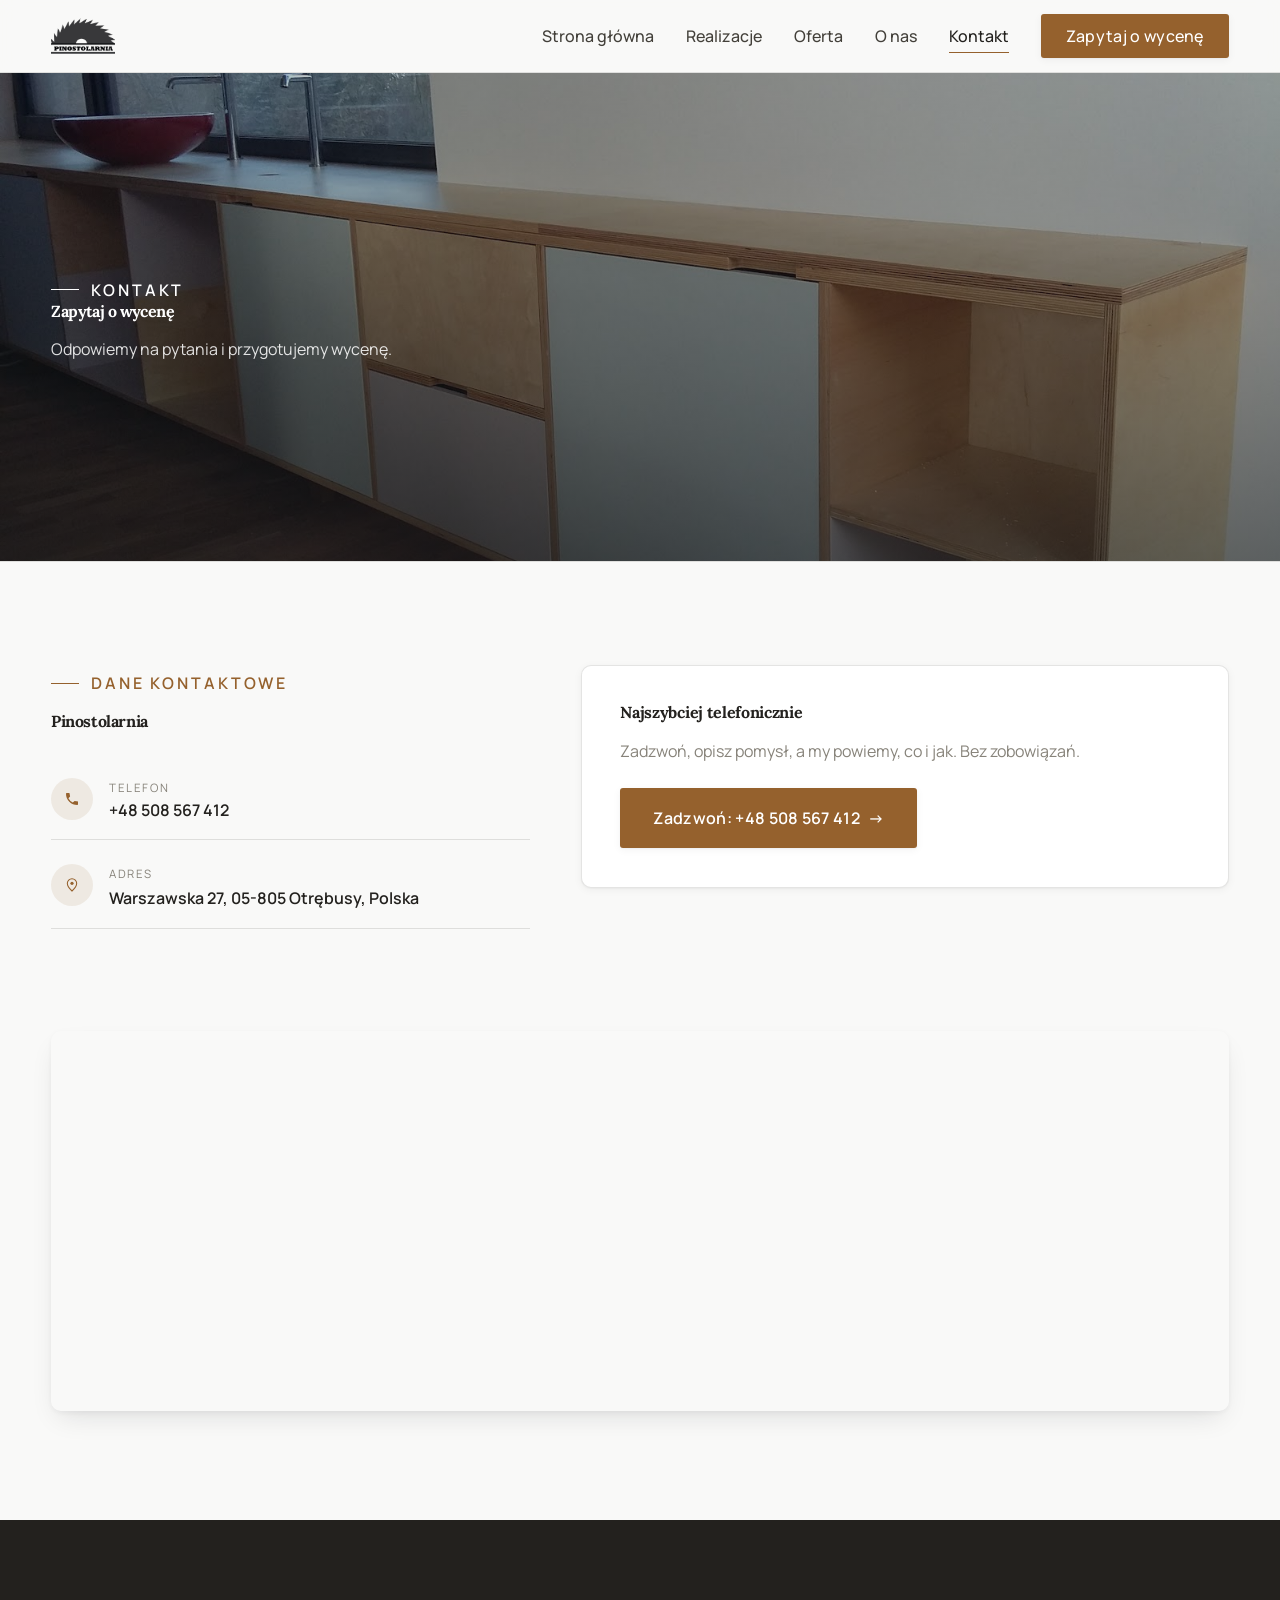
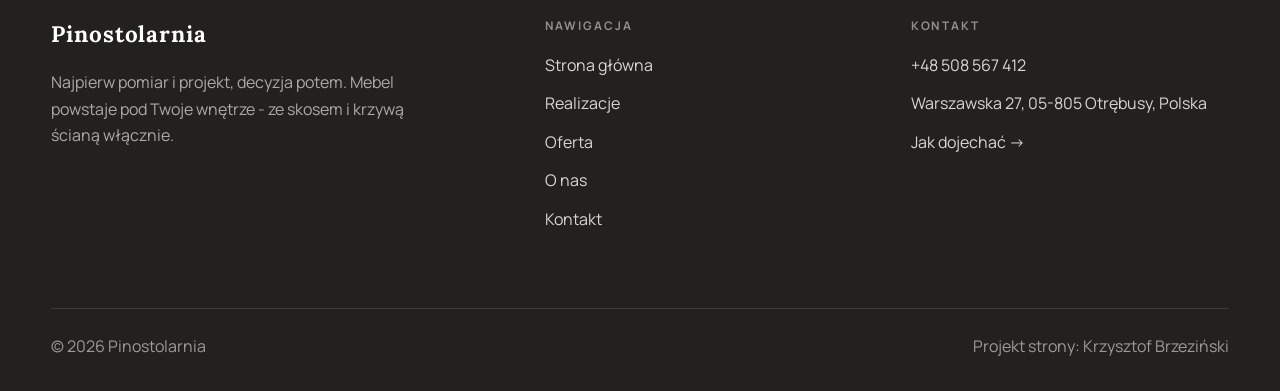
==== kontakt.html @ 6ead6b7d "Strona demo: pinostolarnia" ====
<!DOCTYPE html>
<html lang="pl">
<head>
<meta charset="UTF-8">
<meta name="viewport" content="width=device-width, initial-scale=1.0">
<title>Kontakt - Pinostolarnia</title>
<meta name="description" content="Kontakt Pinostolarnia - Warszawska 27, 05-805 Otrębusy, Polska">
<link rel="preconnect" href="https://fonts.googleapis.com">
<link rel="preconnect" href="https://fonts.gstatic.com" crossorigin>
<link href="https://fonts.googleapis.com/css2?family=Lora:wght@500;600;700&family=Manrope:wght@400;500;600&display=swap" rel="stylesheet">
<link rel="stylesheet" href="assets/styles.css">
</head>
<body>

<header class="nav">
  <div class="wrap nav-inner">
    <a class="brand brand-has-logo" href="index.html"><img class="brand-logo" src="img/logo.png" alt="Pinostolarnia"></a>
    <nav class="nav-links">
      <a href="index.html">Strona główna</a>
      <a href="realizacje.html">Realizacje</a>
      <a href="oferta.html">Oferta</a>
      <a href="o-nas.html">O nas</a>
      <a href="kontakt.html" class="active">Kontakt</a>
      <a href="kontakt.html" class="btn btn-accent">Zapytaj o wycenę</a>
    </nav>
    <button class="nav-toggle" aria-label="Menu"><span></span><span></span><span></span></button>
  </div>
</header>

<section class="pagehead">
  <img src="img/g5.jpg" alt="Pinostolarnia - Zapytaj o wycenę">
  <div class="wrap">
    <span class="eyebrow">Kontakt</span>
    <h1>Zapytaj o wycenę</h1>
    <p>Odpowiemy na pytania i przygotujemy wycenę.</p>
  </div>
</section>
<section>
  <div class="wrap contact-grid">
    <div class="reveal">
      <span class="eyebrow">Dane kontaktowe</span>
      <h2 style="margin:var(--space-4) 0 var(--space-6)">Pinostolarnia</h2>
      <div class="info-list">
        <div class="info-row"><div class="ic"><svg class="ico-tel" width="16" height="16" viewBox="0 0 24 24" fill="none" aria-hidden="true"><path d="M6.6 10.8a15.5 15.5 0 0 0 6.6 6.6l2.2-2.2a1 1 0 0 1 1-.24 11.4 11.4 0 0 0 3.6.58 1 1 0 0 1 1 1V20a1 1 0 0 1-1 1A17 17 0 0 1 3 4a1 1 0 0 1 1-1h3.5a1 1 0 0 1 1 1c0 1.25.2 2.46.58 3.6a1 1 0 0 1-.25 1l-2.23 2.2Z" fill="currentColor"/></svg></div><div><div class="lbl">Telefon</div><a class="val" href="tel:+48508567412">+48 508 567 412</a></div></div>
        <div class="info-row"><div class="ic"><svg class="ico-pin" width="16" height="16" viewBox="0 0 24 24" fill="none" aria-hidden="true"><path d="M12 21s7-6.1 7-11.5A7 7 0 0 0 5 9.5C5 14.9 12 21 12 21Z" stroke="currentColor" stroke-width="1.6" fill="none"/><circle cx="12" cy="9.5" r="2.4" fill="currentColor"/></svg></div><div><div class="lbl">Adres</div><div class="val">Warszawska 27, 05-805 Otrębusy, Polska</div></div></div>
      </div>
    </div>
    <div class="reveal">
      <div class="form">
        <h3 style="margin-bottom:var(--space-4)">Najszybciej telefonicznie</h3>
        <p class="muted" style="margin-bottom:var(--space-5)">Zadzwoń, opisz pomysł, a my powiemy, co i jak. Bez zobowiązań.</p>
        <a href="tel:+48508567412" class="btn btn-accent" style="justify-content:center">Zadzwoń: +48 508 567 412 <span class="arr">→</span></a>
      </div>
    </div>
  </div>
</section>
<section style="padding-top:0">
  <div class="wrap reveal">
    <iframe class="map" title="Pinostolarnia - Otrębusy" src="https://maps.google.com/maps?q=Pinostolarnia%20Otr%C4%99busy&z=15&output=embed" loading="lazy" referrerpolicy="no-referrer-when-downgrade"></iframe>
  </div>
</section>

<footer>
  <div class="wrap">
    <div class="foot-grid">
      <div class="foot-brand">
        <div class="name">Pinostolarnia</div>
        <p>Najpierw pomiar i projekt, decyzja potem. Mebel powstaje pod Twoje wnętrze - ze skosem i krzywą ścianą włącznie.</p>
      </div>
      <div class="foot-col">
        <h4>Nawigacja</h4>
        <a href="index.html">Strona główna</a>
        <a href="realizacje.html">Realizacje</a>
        <a href="oferta.html">Oferta</a>
        <a href="o-nas.html">O nas</a>
        <a href="kontakt.html">Kontakt</a>
      </div>
      <div class="foot-col">
        <h4>Kontakt</h4>
        <a href="tel:+48508567412">+48 508 567 412</a>
        <p>Warszawska 27, 05-805 Otrębusy, Polska</p>
        <a href="https://maps.google.com/?cid=7366572669131834254&g_mp=CiVnb29nbGUubWFwcy5wbGFjZXMudjEuUGxhY2VzLkdldFBsYWNlEAIYBCAA" target="_blank" rel="noopener">Jak dojechać →</a>
      </div>
    </div>
    <div class="foot-bot">
      <span>© 2026 Pinostolarnia</span>
      <span>Projekt strony: Krzysztof Brzeziński</span>
    </div>
  </div>
</footer>


<script src="assets/main.js"></script>
</body>
</html>
---- assets/styles.css ----
/* ============================================================
   STOLBASZ — premium, architektoniczny B2B fit-out
   Jasna paleta, zero brązu. System wg premium-web-craft.
   Projekt strony: Krzysztof Brzeziński
   ============================================================ */

:root{
  /* PALETA — jasna, architektoniczna, chłodna */
  --paper:#F3F1EC;          /* główne tło */
  --paper-2:#E6E3DB;        /* sekcje alternatywne (chłodny jasny szary) */
  --paper-3:#E6E3DB;        /* delikatne wypełnienia */
  --ink:#23211E;            /* tekst główny — chłodny grafit */
  --ink-soft:#43403A;       /* nagłówki drugorzędne */
  --muted:#87837A;          /* tekst poboczny */
  --line:rgba(35,33,30,.12);/* hairline */
  --accent:#8A6B3C;         /* stonowany petrol-slate — jedyny akcent */
  --accent-d:#6E5430;
  --accent-soft:rgba(138,107,60,.10);
  --dark:#23211E;           /* sekcje ciemne (stopka/CTA) */

  /* ODSTĘPY — skala 4/8 */
  --space-1:4px; --space-2:8px; --space-3:12px; --space-4:16px; --space-5:24px;
  --space-6:32px; --space-7:48px; --space-8:64px; --space-9:96px; --space-10:128px;

  /* TYPOGRAFIA — fluid clamp() (skala podbita 16.07.2026: większe, czytelniejsze litery — uwaga Adama) */
  --text-sm:clamp(.9rem,.87rem+.12vw,1rem);
  --text-base:clamp(1.08rem,1.04rem+.18vw,1.2rem);
  --text-lg:clamp(1.24rem,1.15rem+.34vw,1.44rem);
  --text-h3:clamp(1.34rem,1.22rem+.55vw,1.66rem);
  --text-h2:clamp(2.1rem,1.66rem+2.1vw,3.1rem);
  --text-h1:clamp(2.9rem,2.1rem+4vw,5.1rem);

  /* PROMIENIE — architektoniczne, raczej ostre */
  --r-sm:3px; --r-md:6px; --r-lg:10px;

  /* RUCH */
  --ease:cubic-bezier(.25,.46,.45,.94); --dur:.24s;

  /* CIENIE — miękkie, warstwowe */
  --sh-sm:0 1px 2px rgba(16,24,32,.04), 0 2px 8px rgba(16,24,32,.05);
  --sh-md:0 2px 6px rgba(16,24,32,.05), 0 12px 28px -8px rgba(16,24,32,.12);
  --sh-lg:0 6px 14px rgba(16,24,32,.07), 0 26px 56px -18px rgba(16,24,32,.22);

  --hairline:1px solid var(--line);

  --font-display:'Lora',serif;
  --font-body:'Manrope',sans-serif;
}

*{box-sizing:border-box;margin:0;padding:0}
html{scroll-behavior:smooth}
body{
  font-family:var(--font-body);
  font-size:var(--text-base);
  line-height:1.65;
  color:var(--ink);
  background:var(--paper);
  -webkit-font-smoothing:antialiased;
  text-rendering:optimizeLegibility;
}
img{max-width:100%;display:block}
a{color:inherit;text-decoration:none}

.wrap{width:min(92%,1180px);margin-inline:auto}
section{padding-block:clamp(52px,6.5vw,96px)}

h1,h2,h3{font-family:var(--font-display);font-weight:700;line-height:1.08;letter-spacing:-.02em;color:var(--ink)}
h1{font-size:var(--text-h1);letter-spacing:-.035em}
h2{font-size:var(--text-h2);letter-spacing:-.025em}
h3{font-size:var(--text-h3)}
p{max-width:65ch}

.eyebrow{
  font-family:var(--font-body);
  font-size:var(--text-sm);
  font-weight:600;
  letter-spacing:.18em;
  text-transform:uppercase;
  color:var(--accent);
  display:inline-flex;align-items:center;gap:var(--space-3);
}
.eyebrow::before{content:"";width:28px;height:1px;background:var(--accent);display:inline-block}

.muted{color:var(--muted)}
.lead{font-size:var(--text-lg);line-height:1.55;color:var(--ink-soft);max-width:50ch}

/* ---------- BUTTONS ---------- */
.btn{
  display:inline-flex;align-items:center;gap:var(--space-2);
  font-weight:600;font-size:var(--text-sm);letter-spacing:.02em;
  padding:var(--space-4) var(--space-6);
  border-radius:var(--r-sm);
  transition:transform var(--dur) var(--ease),box-shadow var(--dur) var(--ease),background var(--dur) var(--ease);
  cursor:pointer;border:1px solid transparent;
}
.btn-accent{background:var(--accent);color:#fff;box-shadow:var(--sh-sm)}
.btn-accent:hover{background:var(--accent-d);transform:translateY(-2px);box-shadow:var(--sh-md)}
.btn-accent:active{transform:translateY(0);box-shadow:var(--sh-sm)}
.btn-ghost{background:transparent;color:var(--ink);border-color:var(--line)}
.btn-ghost:hover{border-color:var(--accent);color:var(--accent);transform:translateY(-2px)}
.btn-light{background:#fff;color:var(--ink);box-shadow:var(--sh-sm)}
.btn-light:hover{transform:translateY(-2px);box-shadow:var(--sh-md)}
.btn .arr{transition:transform var(--dur) var(--ease)}
.btn:hover .arr{transform:translateX(4px)}

/* ---------- NAV ---------- */
.nav{
  position:sticky;top:0;z-index:50;
  background:color-mix(in srgb,var(--paper) 88%,transparent);
  backdrop-filter:saturate(140%) blur(10px);
  border-bottom:var(--hairline);
}
.nav-inner{display:flex;align-items:center;justify-content:space-between;height:72px}
.brand{display:flex;flex-direction:column;line-height:1}
.brand .name{font-family:var(--font-display);font-weight:800;font-size:1.35rem;letter-spacing:.04em}
.brand .sub{font-size:.62rem;letter-spacing:.34em;text-transform:uppercase;color:var(--muted);margin-top:5px}
.nav-links{display:flex;align-items:center;gap:var(--space-6)}
.nav-links a{font-size:var(--text-sm);font-weight:500;color:var(--ink-soft);position:relative;padding-block:4px;transition:color var(--dur) var(--ease)}
.nav-links a::after{content:"";position:absolute;left:0;bottom:0;width:0;height:1.5px;background:var(--accent);transition:width var(--dur) var(--ease)}
.nav-links a:hover,.nav-links a.active{color:var(--ink)}
.nav-links a:hover::after,.nav-links a.active::after{width:100%}
.nav-links .btn{padding:var(--space-2) var(--space-5)}
/* przyciski w nav: właściwy kolor (przebij .nav-links a) + bez podkreślenia */
.nav-links a.btn-accent{color:#fff}
.nav-links a.btn-ghost,.nav-links a.btn-light{color:var(--ink)}
.nav-links a.btn::after{display:none}
.nav-toggle{display:none;background:none;border:none;cursor:pointer;flex-direction:column;gap:5px;padding:8px}
.nav-toggle span{width:24px;height:2px;background:var(--ink);transition:var(--dur)}

/* ---------- HERO (split) ---------- */
.hero{position:relative;overflow:hidden;border-bottom:var(--hairline)}
.hero-grid{display:grid;grid-template-columns:1.05fr .95fr;gap:clamp(24px,4vw,60px);align-items:center;
  padding-block:clamp(36px,4.5vw,64px)}
.hero-copy .eyebrow{margin-bottom:var(--space-5)}
.hero-copy h1{margin-bottom:var(--space-5)}
.hero-copy .lead{margin-bottom:var(--space-7)}
.hero-actions{display:flex;flex-wrap:wrap;gap:var(--space-4)}
.hero-art{position:relative;aspect-ratio:4/3;border-radius:var(--r-lg);overflow:hidden;box-shadow:var(--sh-lg)}
.hero-art img{width:100%;height:100%;object-fit:cover}
.hero-art::after{content:"";position:absolute;inset:0;background:linear-gradient(180deg,transparent 55%,rgba(18,24,28,.28))}
.hero-badge{position:absolute;left:var(--space-5);bottom:var(--space-5);z-index:2;
  background:rgba(252,252,251,.94);backdrop-filter:blur(4px);
  border-radius:var(--r-md);padding:var(--space-4) var(--space-5);box-shadow:var(--sh-md);max-width:78%}
.hero-badge strong{display:block;font-family:var(--font-display);font-size:1rem;letter-spacing:-.01em}
.hero-badge span{font-size:var(--text-sm);color:var(--muted)}

/* ---------- HERO duży / kinowy (strona główna) ---------- */
.hero-cine{position:relative;min-height:clamp(560px,82vh,840px);min-height:clamp(560px,82svh,840px);display:flex;align-items:center;overflow:hidden;border-bottom:var(--hairline)}
.hero-cine>img{position:absolute;inset:0;width:100%;height:100%;object-fit:cover;z-index:0}
.hero-cine::after{content:"";position:absolute;inset:0;z-index:1;
  background:linear-gradient(95deg,rgba(13,18,23,.86) 0%,rgba(13,18,23,.64) 32%,rgba(13,18,23,.24) 62%,rgba(13,18,23,.04) 100%)}
.hero-cine .wrap{position:relative;z-index:2;padding-block:var(--space-8)}
.hero-cine .hero-copy{max-width:660px}
.hero-cine .eyebrow{color:#fff;margin-bottom:var(--space-5)}
.hero-cine .eyebrow::before{background:#fff}
.hero-cine h1{color:#fff;margin-bottom:var(--space-5);font-size:clamp(2.9rem,2rem+4.4vw,5.2rem)}
.hero-cine .lead{color:rgba(255,255,255,.92);max-width:48ch;margin-bottom:var(--space-7)}
.hero-cine .hero-actions{display:flex;flex-wrap:wrap;gap:var(--space-4)}
@media(max-width:680px){
  .hero-cine{min-height:clamp(520px,76vh,640px);min-height:clamp(520px,76svh,640px);align-items:flex-end}
  .hero-cine::after{background:linear-gradient(0deg,rgba(13,18,23,.9) 6%,rgba(13,18,23,.45) 55%,rgba(13,18,23,.25) 100%)}
  .hero-cine .wrap{padding-bottom:var(--space-9)}
}

/* full-bleed hero variant (podstrony) */
.pagehead{position:relative;min-height:46vh;min-height:46svh;display:flex;align-items:flex-end;overflow:hidden;border-bottom:var(--hairline)}
.pagehead img{position:absolute;inset:0;width:100%;height:100%;object-fit:cover}
.pagehead::after{content:"";position:absolute;inset:0;background:linear-gradient(180deg,rgba(18,24,28,.25),rgba(18,24,28,.62))}
.pagehead .wrap{position:relative;z-index:2;padding-block:var(--space-9);color:#fff}
.pagehead h1{color:#fff;max-width:18ch}
.pagehead .eyebrow{color:#fff}
.pagehead .eyebrow::before{background:#fff}
.pagehead p{color:rgba(255,255,255,.86);margin-top:var(--space-4);max-width:54ch}

/* ---------- STRIP (pasek skrótów / liczby) ---------- */
.strip{background:var(--dark);color:#fff}
.strip .wrap{display:grid;grid-template-columns:repeat(4,1fr);gap:var(--space-6);padding-block:var(--space-8)}
.strip .item .k{font-family:var(--font-display);font-size:clamp(1.6rem,1.2rem+1.4vw,2.4rem);font-weight:800;letter-spacing:-.02em;color:#fff}
.strip .item .v{font-size:var(--text-sm);color:rgba(255,255,255,.66);margin-top:var(--space-2);line-height:1.45}
.strip .item{border-left:2px solid var(--accent);padding-left:var(--space-5)}

/* ---------- SECTION HEAD ---------- */
.head{max-width:48rem;margin-bottom:var(--space-8)}
.head.center{margin-inline:auto;text-align:center}
.head .eyebrow{margin-bottom:var(--space-4)}
.head h2{margin-bottom:var(--space-4)}
.head p{color:var(--muted);font-size:var(--text-lg);line-height:1.55}
.head.center p{margin-inline:auto}

/* ---------- INTRO SPLIT ---------- */
.split{display:grid;grid-template-columns:.92fr 1.08fr;gap:clamp(28px,5vw,80px);align-items:center}
.split.rev{grid-template-columns:1.08fr .92fr}
.split.rev .split-art{order:-1}
.split-art{position:relative;aspect-ratio:5/4;border-radius:var(--r-lg);overflow:hidden;box-shadow:var(--sh-lg)}
.split-art img{width:100%;height:100%;object-fit:cover}
.split-copy h2{margin-bottom:var(--space-5)}
.split-copy p+p{margin-top:var(--space-4)}
.split-copy .btn{margin-top:var(--space-6)}

/* ---------- SERVICES (zakres) ---------- */
.svc-grid{display:grid;grid-template-columns:repeat(auto-fit,minmax(280px,1fr));gap:var(--space-5)}
.svc{background:#fff;border:var(--hairline);border-radius:var(--r-md);padding:var(--space-7) var(--space-6);
  transition:transform var(--dur) var(--ease),box-shadow var(--dur) var(--ease),border-color var(--dur) var(--ease);
  position:relative;overflow:hidden}
.svc::before{content:"";position:absolute;left:0;top:0;width:3px;height:0;background:var(--accent);transition:height var(--dur) var(--ease)}
.svc:hover{transform:translateY(-4px);box-shadow:var(--sh-md);border-color:transparent}
.svc:hover::before{height:100%}
.svc .ic{font-family:var(--font-display);font-size:.8rem;font-weight:700;letter-spacing:.12em;color:var(--accent);margin-bottom:var(--space-4)}
.svc h3{margin-bottom:var(--space-3);font-size:1.22rem}
.svc p{color:var(--muted);font-size:var(--text-base);line-height:1.6}

/* big detailed service rows */
.svc-row{display:grid;grid-template-columns:.8fr 1.2fr;gap:clamp(20px,4vw,60px);align-items:center;padding-block:var(--space-8)}
.svc-row+.svc-row{border-top:var(--hairline)}
.svc-row.rev{grid-template-columns:1.2fr .8fr}
.svc-row.rev .svc-row-art{order:-1}
.svc-row-art{aspect-ratio:4/3;border-radius:var(--r-md);overflow:hidden;box-shadow:var(--sh-md)}
.svc-row-art img{width:100%;height:100%;object-fit:cover}
.svc-row h3{font-size:1.5rem;margin-bottom:var(--space-4)}
.svc-row .num{font-family:var(--font-display);font-size:.85rem;font-weight:700;letter-spacing:.14em;color:var(--accent);display:block;margin-bottom:var(--space-3)}
.svc-row ul{list-style:none;margin-top:var(--space-4);display:flex;flex-direction:column;gap:var(--space-2)}
.svc-row li{position:relative;padding-left:var(--space-5);color:var(--muted);font-size:var(--text-base)}
.svc-row li::before{content:"";position:absolute;left:0;top:.62em;width:8px;height:1px;background:var(--accent)}

/* ---------- GALLERY (realizacje) ---------- */
.gallery{display:grid;grid-template-columns:repeat(12,1fr);gap:var(--space-4);grid-auto-rows:200px}
/* GALERIA MASONRY — pionowe zdjęcia (portrety beauty/wellness) bez przycinania: kolumny, height auto */
.gallery-masonry{column-count:3;column-gap:var(--space-4)}
@media(max-width:900px){.gallery-masonry{column-count:2}}
@media(max-width:560px){.gallery-masonry{column-count:1}}
.gallery-masonry .m-tile{break-inside:avoid;margin:0 0 var(--space-4);padding:0;position:relative;overflow:hidden;border-radius:var(--r-md);border:1px solid var(--line)}
.gallery-masonry .m-tile img{width:100%;height:auto;display:block}
.gallery-masonry .m-tile .cap{position:absolute;left:0;right:0;bottom:0;padding:var(--space-4);color:#fff;background:linear-gradient(0deg,rgba(0,0,0,.55),transparent);font-size:var(--text-sm)}
.gallery-masonry .m-tile .cap small{display:block;font-weight:400;opacity:.78;letter-spacing:.04em;text-transform:uppercase;font-size:.66rem;margin-top:3px}
.tile{position:relative;overflow:hidden;border-radius:var(--r-md);box-shadow:var(--sh-sm);
  transition:transform var(--dur) var(--ease),box-shadow var(--dur) var(--ease)}
.tile img{width:100%;height:100%;object-fit:cover;transition:transform .6s var(--ease)}
.tile:hover{box-shadow:var(--sh-md)}
.tile:hover img{transform:scale(1.05)}
.tile .cap{position:absolute;left:0;right:0;bottom:0;padding:var(--space-5) var(--space-4) var(--space-4);
  background:linear-gradient(transparent,rgba(18,24,28,.78));color:#fff;
  font-size:var(--text-sm);font-weight:600;letter-spacing:.01em;
  opacity:0;transform:translateY(8px);transition:var(--dur) var(--ease)}
.tile:hover .cap{opacity:1;transform:translateY(0)}
.tile .cap small{display:block;font-weight:400;opacity:.78;letter-spacing:.04em;text-transform:uppercase;font-size:.66rem;margin-top:3px}
/* bento spans */
.t-wide{grid-column:span 6}
.t-tall{grid-column:span 6;grid-row:span 2}
.t-std{grid-column:span 6}
.t-third{grid-column:span 4}
.t-two3{grid-column:span 8}

/* ---------- TRUST / WIARYGODNOŚĆ ---------- */
.trust{background:var(--paper-2)}
.trust-grid{display:grid;grid-template-columns:repeat(auto-fit,minmax(240px,1fr));gap:var(--space-5);margin-top:var(--space-7)}
.trust-card{background:#fff;border-radius:var(--r-md);padding:var(--space-7) var(--space-6);box-shadow:var(--sh-sm);border-top:3px solid var(--accent)}
.trust-card .big{font-family:var(--font-display);font-size:clamp(1.8rem,1.3rem+1.6vw,2.6rem);font-weight:800;letter-spacing:-.02em;color:var(--ink);line-height:1}
.trust-card h3{font-size:1.12rem;margin:var(--space-3) 0 var(--space-2)}
.trust-card p{color:var(--muted);font-size:var(--text-base);line-height:1.55}

/* ---------- CTA band ---------- */
.cta{background:var(--dark);color:#fff;position:relative;overflow:hidden}
.cta .wrap{display:grid;grid-template-columns:1.4fr .6fr;gap:var(--space-7);align-items:center;position:relative;z-index:2}
.cta h2{color:#fff;max-width:20ch}
.cta p{color:rgba(255,255,255,.74);margin-top:var(--space-4)}
.cta-actions{display:flex;flex-direction:column;gap:var(--space-3);align-items:flex-start}
.cta::before{content:"";position:absolute;right:-80px;top:-80px;width:360px;height:360px;border-radius:50%;
  background:radial-gradient(circle,var(--accent-soft),transparent 70%)}

/* ---------- CONTACT ---------- */
.contact-grid{display:grid;grid-template-columns:.85fr 1.15fr;gap:clamp(28px,4vw,56px);align-items:start}
.info-list{display:flex;flex-direction:column;gap:var(--space-2)}
.info-row{display:flex;gap:var(--space-4);align-items:flex-start;padding-block:var(--space-4);border-bottom:var(--hairline)}
.info-row .ic{flex:none;width:42px;height:42px;display:grid;place-items:center;border-radius:50%;
  background:var(--accent-soft);color:var(--accent);font-size:1.05rem}
.info-row .lbl{font-size:.72rem;letter-spacing:.14em;text-transform:uppercase;color:var(--muted)}
.info-row .val{font-weight:600;font-size:var(--text-base);margin-top:2px}
.info-row a.val:hover{color:var(--accent)}
.map{border:none;border-radius:var(--r-lg);box-shadow:var(--sh-md);width:100%;height:100%;min-height:380px;filter:grayscale(.2) contrast(1.02)}
.form{background:#fff;border:var(--hairline);border-radius:var(--r-lg);padding:clamp(24px,3vw,40px);box-shadow:var(--sh-sm)}
.form .fld{margin-bottom:var(--space-5)}
.form label{display:block;font-size:var(--text-sm);font-weight:600;margin-bottom:var(--space-2)}
.form input,.form textarea{width:100%;font-family:inherit;font-size:var(--text-base);color:var(--ink);
  padding:var(--space-4);border:var(--hairline);border-radius:var(--r-sm);background:var(--paper);transition:border-color var(--dur)}
.form input:focus,.form textarea:focus{outline:none;border-color:var(--accent);background:#fff}
.form textarea{resize:vertical;min-height:120px}
.form .note{font-size:var(--text-sm);color:var(--muted);margin-top:var(--space-3)}

/* ---------- FOOTER ---------- */
footer{background:var(--dark);color:#fff;padding-block:var(--space-9) var(--space-6)}
.foot-grid{display:grid;grid-template-columns:1.4fr 1fr 1fr;gap:var(--space-7);margin-bottom:var(--space-8)}
.foot-brand .name{font-family:var(--font-display);font-weight:800;font-size:1.4rem;letter-spacing:.04em}
.foot-brand p{color:rgba(255,255,255,.62);margin-top:var(--space-4);font-size:var(--text-base);max-width:38ch}
.foot-col h4{font-size:.74rem;letter-spacing:.16em;text-transform:uppercase;color:rgba(255,255,255,.5);margin-bottom:var(--space-4)}
.foot-col a,.foot-col p{display:block;color:rgba(255,255,255,.82);font-size:var(--text-base);margin-bottom:var(--space-3)}
.foot-col a:hover{color:#fff}
.foot-bot{border-top:1px solid rgba(255,255,255,.12);padding-top:var(--space-5);display:flex;justify-content:space-between;flex-wrap:wrap;gap:var(--space-3);
  font-size:var(--text-sm);color:rgba(255,255,255,.55)}
.foot-bot a:hover{color:#fff}

/* ---------- REVEAL ---------- */
.reveal{opacity:0;transform:translateY(22px);transition:opacity .6s var(--ease),transform .6s var(--ease)}
.reveal.in{opacity:1;transform:none}

/* ---------- RESPONSIVE ---------- */
@media(max-width:920px){
  .hero-grid,.split,.split.rev,.svc-row,.svc-row.rev,.cta .wrap,.contact-grid,.foot-grid{grid-template-columns:1fr}
  .split.rev .split-art,.svc-row.rev .svc-row-art{order:0}
  .hero-art{aspect-ratio:16/10;max-height:420px}
  .strip .wrap{grid-template-columns:repeat(2,1fr);gap:var(--space-7)}
  .gallery{grid-auto-rows:180px}
  .t-wide,.t-tall,.t-std,.t-third,.t-two3{grid-column:span 6}
  .t-tall{grid-row:span 1}
  .cta-actions{flex-direction:row;flex-wrap:wrap}
  .foot-grid{gap:var(--space-6)}
}
@media(max-width:680px){
  .nav-links{position:fixed;inset:72px 0 auto 0;background:var(--paper);flex-direction:column;align-items:stretch;
    gap:0;padding:var(--space-4) 6%;border-bottom:var(--hairline);box-shadow:var(--sh-md);
    transform:translateY(-120%);transition:transform var(--dur) var(--ease)}
  .nav-links.open{transform:translateY(0)}
  .nav-links a{padding-block:var(--space-4);border-bottom:var(--hairline)}
  .nav-links .btn{margin-top:var(--space-3);justify-content:center}
  .nav-toggle{display:flex}
  .strip .wrap{grid-template-columns:1fr}
  .gallery{grid-template-columns:repeat(6,1fr)}
  .foot-grid{grid-template-columns:1fr}
}
@media(prefers-reduced-motion:reduce){
  *{animation-duration:.01ms!important;transition:none!important}
  .reveal{opacity:1!important;transform:none!important}
  html{scroll-behavior:auto}
}

/* ============================================================
   PREMIUM LAYER — destylat deep-researchu branż (anty-AI, spokój).
   Zmienne STOLBASZ (--accent/--ink/--paper/--line/--dark). Ruch ledwo
   zauważalny, krzywa cubic-bezier(.16,.84,.44,1); prefers-reduced-motion
   pokryte blanketem wyżej. Karty hairline zamiast cieni = #1 sygnał „nie-AI".
   ============================================================ */

/* więcej oddechu między sekcjami (liderzy: 110-130px) */
section{padding-block:clamp(64px,8vw,128px)}

/* 1) Aksamitny reveal — dłuższa, miękka krzywa zamiast „skoku" */
.reveal{transition:opacity .9s cubic-bezier(.16,.84,.44,1),transform .9s cubic-bezier(.16,.84,.44,1);will-change:opacity,transform}
/* stagger TYLKO w galerii (tam pozycja = porządek dzieci) */
.gallery .reveal:nth-child(2){transition-delay:.07s}
.gallery .reveal:nth-child(3){transition-delay:.14s}
.gallery .reveal:nth-child(4){transition-delay:.21s}
.gallery .reveal:nth-child(5){transition-delay:.28s}
.gallery .reveal:nth-child(6){transition-delay:.35s}

/* 2) Hero STATYCZNY na .hero-cine — Ken Burns CAŁKIEM WYŁĄCZONY 26.06 (3. zgłoszenie Szymona).
   GENEZA: animowanie scale na <img> hero z teksturami (cegły/framugi) re-samplinguje obraz
   klatka po klatce → na części ekranów drobne drganie/shimmer = „heroshot się trzęsie".
   translateY usunięto wcześniej, scale-only + will-change/GPU NIE wystarczyły do GWARANCJI gładkości.
   Krzysztof zażądał pewności („make sure, że błąd się nie pojawi") > efekt. Zero animacji = 0% drgania.
   Delikatny zoom zostaje TYLKO w pełnoekranowych hero gastro/studio (hg-bg/hs-bg — tło, inny
   mechanizm, chwalone, nigdy nie zgłaszane). NIE wracać do KB na .hero-cine bez realnego testu
   na sprzęcie klienta — to ryzyko regresji „trzęsienia”. */
/* BEZPIECZNY "wow" na hero = jednorazowy FADE-IN (opacity), nie zoom.
   opacity nie dotyka bitmapy → gładkie na KAŻDYM zdjęciu/ekranie/GPU, zero ryzyka migotania.
   Geometryczny ruch (scale/translate) na .hero-cine jest ZAKAZANY (bramka pilnuje). */
@keyframes heroFade{from{opacity:0}to{opacity:1}}
.hero-cine>img{transform:none;animation:heroFade 1.1s ease-out both}

/* 3) Akcentowy hairline pod nagłówkiem sekcji, który „rysuje się" przy wejściu */
.head h2{position:relative;padding-bottom:18px}
.head h2::after{content:"";position:absolute;left:0;bottom:0;height:1px;width:0;background:var(--accent);transition:width 1s cubic-bezier(.16,.84,.44,1) .15s}
.head.center h2::after{left:50%;transform:translateX(-50%)}
.head.reveal.in h2::after,.head.center.reveal.in h2::after{width:54px}

/* 4) Karty HAIRLINE zamiast cieni/zaokrągleń (najmocniejszy anty-AI detal) */
.svc{background:transparent;border:1px solid var(--line);border-radius:var(--r-sm);box-shadow:none}
.svc:hover{box-shadow:none;border-color:var(--accent);transform:translateY(-3px)}
.trust-card{background:transparent;box-shadow:none;border:1px solid var(--line);border-top:2px solid var(--accent);border-radius:var(--r-sm)}
.tile{box-shadow:none;border-radius:var(--r-sm)}
.tile:hover{box-shadow:none}

/* 5) Sticky-nav kondensuje się po przewinięciu (sygnał dopracowania) */
.nav{transition:box-shadow .4s ease,background .4s ease}
.nav.is-stuck{box-shadow:0 1px 0 var(--line),0 14px 30px -24px rgba(0,0,0,.45)}
.nav-inner{transition:height .35s var(--ease)}
.nav.is-stuck .nav-inner{height:60px}

/* 6) MANIFESTO — pełnoekranowy cytat-bohater (zastępuje generyczne „Dlaczego my") */
.manifesto{background:var(--paper-2);text-align:center}
.manifesto .wrap{max-width:60rem}
.manifesto p{font-family:var(--font-display);font-style:italic;font-size:clamp(1.6rem,1rem+2.4vw,2.8rem);line-height:1.32;color:var(--ink-soft);margin-inline:auto;max-width:26ch;position:relative;padding-top:var(--space-8)}
.manifesto p::before{content:"";position:absolute;top:0;left:50%;transform:translateX(-50%);width:54px;height:1px;background:var(--accent)}
.manifesto p span{color:var(--accent);font-style:italic}

/* 7) GATEWAYS — 3 duże bramy-zdjęcia (zamiast paska menu usług) */
.gateways{display:grid;grid-template-columns:repeat(3,1fr);gap:var(--space-4)}
.gateway{position:relative;aspect-ratio:3/4;overflow:hidden;border-radius:var(--r-sm);display:block}
.gateway img{width:100%;height:100%;object-fit:cover;transition:transform .8s var(--ease),filter .5s var(--ease)}
.gateway::after{content:"";position:absolute;inset:0;background:linear-gradient(180deg,transparent 38%,rgba(18,24,28,.74))}
.gateway:hover img{transform:scale(1.05);filter:brightness(1.05)}
.gateway .g-ttl{position:absolute;left:0;right:0;bottom:0;z-index:2;padding:var(--space-6) var(--space-5);color:#fff;font-family:var(--font-display);font-size:1.45rem;letter-spacing:-.01em;line-height:1.15}
.gateway .g-ttl small{display:block;font-family:var(--font-body);font-size:var(--text-sm);font-weight:400;opacity:.82;letter-spacing:.03em;margin-top:5px}
@media(max-width:760px){.gateways{grid-template-columns:1fr}.gateway{aspect-ratio:16/10}}

/* 8) LOGO klienta w nagłówku (gdy podane --logo) */
/* 52px domyślnie (feedback Bartka 06.07.2026: 40px ginęło, uwaga padła 3x; ~56px sprawdzone na żywym demie anna-borowiec-makeup) */
.brand-logo{height:64px;width:auto;max-width:300px;object-fit:contain;display:block}
.nav.is-stuck .brand-logo{height:52px}
@media(max-width:680px){.brand-logo{height:46px;max-width:210px}}

/* === auto-paleta ze zdjęć klienta (dopasowanie do estetyki socials) === */
:root{--accent:#95612D;--accent-d:#71481E;--accent-soft:rgba(149,97,45,0.10);--paper:#F9F9F8;--paper-2:#EFEEED;--paper-3:#E8E7E5;}
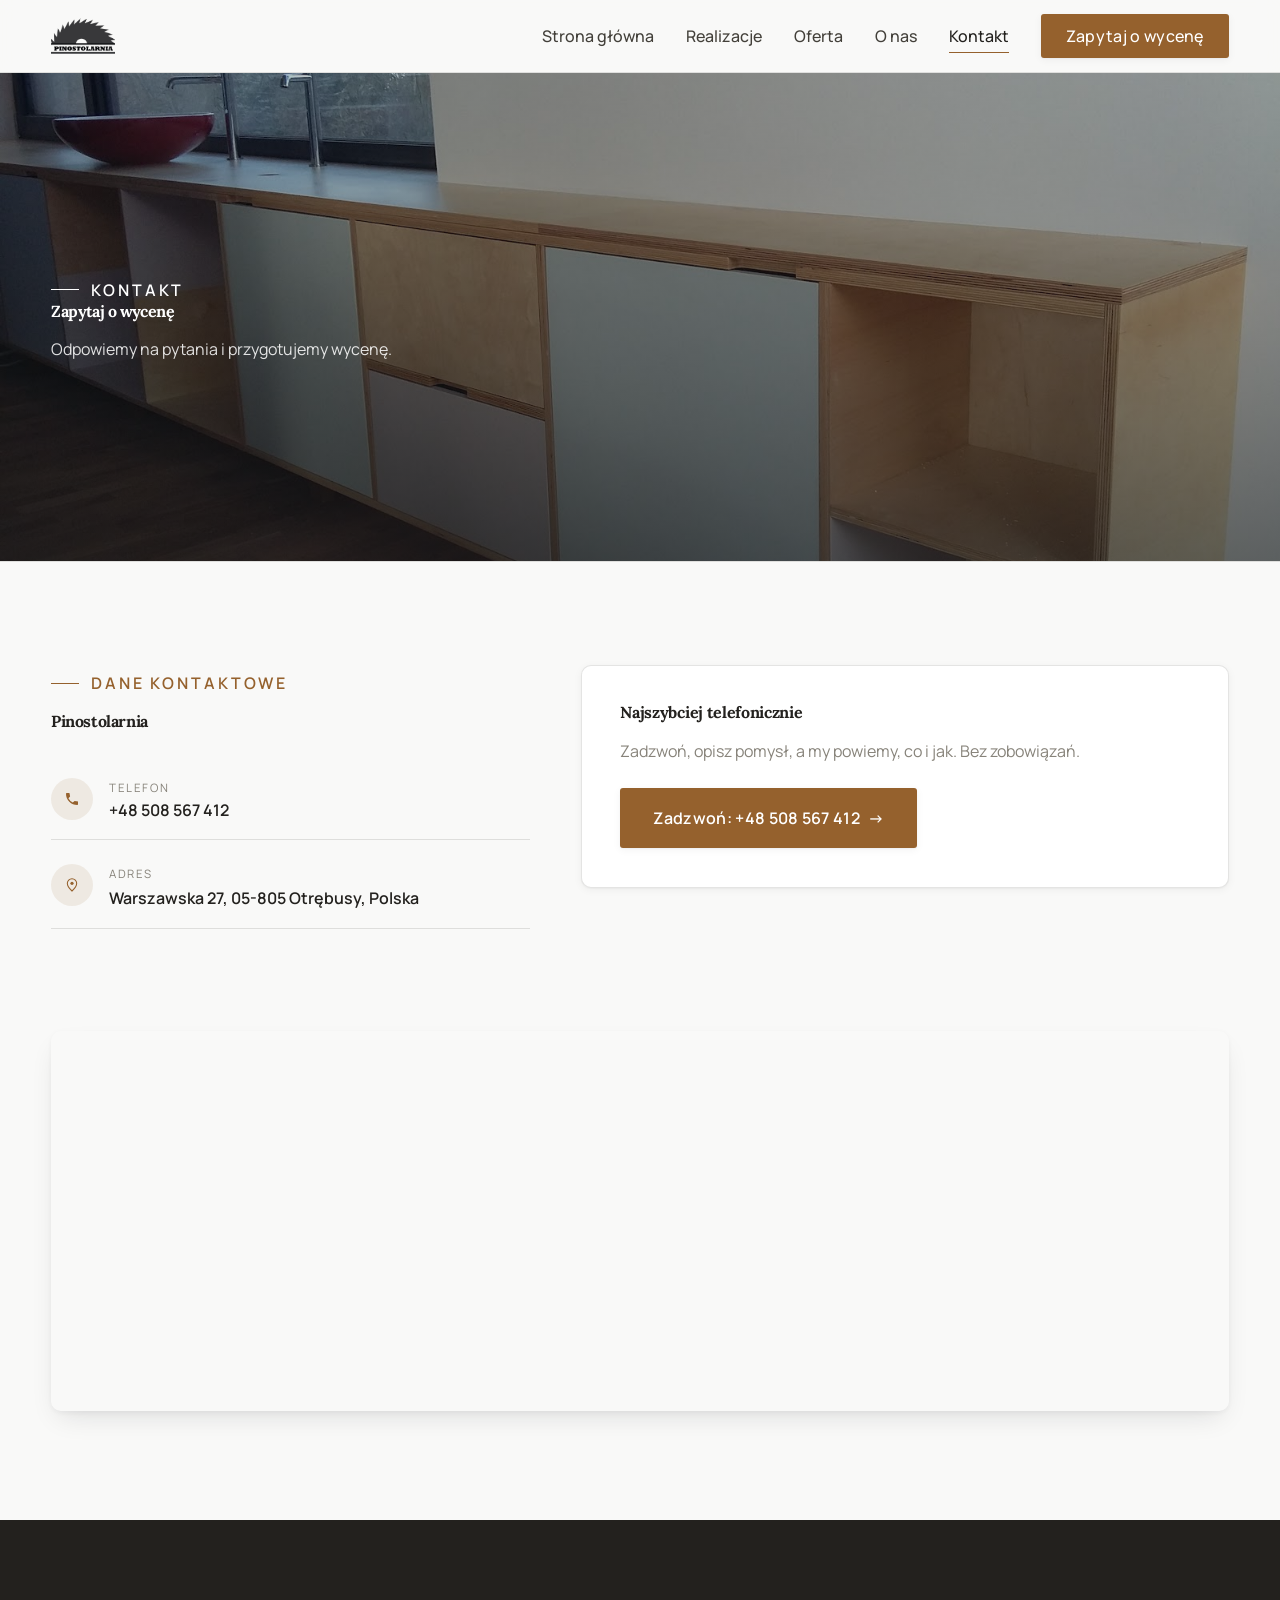
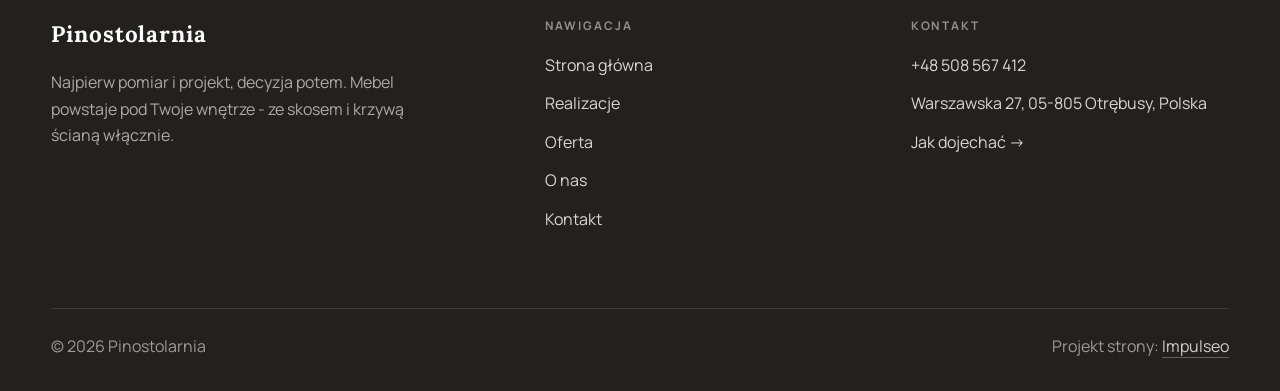
==== commit 202d39bd: "Stopka: podpis Impulseo z linkiem + poprawka znikajacego napisu w naglowku" ====
--- a/kontakt.html
+++ b/kontakt.html
@@ -84,7 +84,7 @@
     </div>
     <div class="foot-bot">
       <span>© 2026 Pinostolarnia</span>
-      <span>Projekt strony: Krzysztof Brzeziński</span>
+      <span>Projekt strony: <a class="foot-credit" href="https://impulseo.pl" target="_blank" rel="noopener">Impulseo</a></span>
     </div>
   </div>
 </footer>
--- a/assets/styles.css
+++ b/assets/styles.css
@@ -1,7 +1,7 @@
 /* ============================================================
    STOLBASZ — premium, architektoniczny B2B fit-out
    Jasna paleta, zero brązu. System wg premium-web-craft.
-   Projekt strony: Krzysztof Brzeziński
+   Projekt strony: Impulseo (impulseo.pl)
    ============================================================ */
 
 :root{
@@ -409,3 +409,64 @@
 
 /* === auto-paleta ze zdjęć klienta (dopasowanie do estetyki socials) === */
 :root{--accent:#95612D;--accent-d:#71481E;--accent-soft:rgba(149,97,45,0.10);--paper:#F9F9F8;--paper-2:#EFEEED;--paper-3:#E8E7E5;}
+
+/* === HERO-FIT (29.07.2026) — hero DOPASOWUJE SIĘ do wysokości okna =========================
+   Zgłoszenie K. 29.07: na jego laptopie przyciski CTA w hero były ucięte dolną krawędzią
+   (Modern House). Pomiar headless (1512x879 → realny widok 792 px): dolna krawędź CTA
+   wypadała 123 px POD ekranem. Nawet przy maksymalnym oknie (982) było -20 px.
+
+   DLACZEGO POPRZEDNI FIX NIE DZIAŁAŁ: 27.07 dołożyliśmy @media(max-height:820px) — próg.
+   Widok K. ma ~792-895 px, czyli TUŻ NAD progiem → reguła w ogóle się nie włączała.
+   Progi są kruche: każdy inny laptop/dok/pasek zakładek przesuwa granicę.
+
+   ROZWIĄZANIE: zero progów. Każdy rozmiar, który decyduje o wysokości hero (typografia,
+   odstępy, padding), dostaje `min(dotychczasowa-wartość, X svh)` — czyli na wysokim ekranie
+   nic się nie zmienia, a im niższe okno, tym płynniej mniejsze. Treści NIE ucinamy.
+
+   Doklejane na SAM KONIEC styles.css (po motion) → wygrywa kaskadę, nie rusza reguł w miejscu.
+   Weryfikacja: tools-retrofit/measure_fold.py (mierzy zapas pod CTA dla 720/800/879/982). */
+
+/* ---------- HERO KINOWY (strona główna, rodziny „editorial") ---------- */
+.hero-cine .wrap{padding-block:min(var(--space-8),4svh)}
+.hero-cine .eyebrow{margin-bottom:min(var(--space-5),2svh)}
+.hero-cine h1{font-size:min(clamp(2.9rem,2rem + 4.4vw,5.2rem),7.6svh);
+  margin-bottom:min(var(--space-5),2.4svh)}
+.hero-cine .lead{font-size:min(1.125rem,2.3svh);line-height:1.55;
+  margin-bottom:min(var(--space-7),3.2svh)}
+
+/* ---------- HERO FACHOWCY — wariant A (pełny ekran) ---------- */
+.hf-panel{padding-top:min(clamp(6.5rem,13vh,9rem),11svh);
+  padding-bottom:min(clamp(2.6rem,6vh,3.6rem),4svh)}
+.hf-title{font-size:min(clamp(2.3rem,1.6rem + 3.2vw,4.3rem),7svh);
+  margin-top:min(var(--space-4),1.8svh);margin-bottom:min(var(--space-4),1.8svh)}
+.hf-lead{font-size:min(1.18rem,2.3svh);line-height:1.5}
+.hf-phone{margin-top:min(var(--space-6),2.8svh);margin-bottom:min(var(--space-5),2.2svh)}
+.hf-phone-num{font-size:min(clamp(2rem,1.5rem + 2.4vw,3.05rem),5.2svh)}
+.hf-trust{margin-top:min(var(--space-6),2.6svh);padding-top:min(var(--space-4),1.6svh)}
+
+/* Telefon: tam liczy się czytelność, nie upychanie — skalowanie wysokością wyłączone,
+   bo przy 844 px wysokości ekranu svh-limity zaczęłyby zmniejszać tekst bez potrzeby. */
+@media(max-width:680px){
+  .hero-cine h1{font-size:clamp(1.9rem,1.15rem + 4.4vw,2.7rem)}
+  .hero-cine .lead{font-size:.98rem}
+  .hf-title{font-size:clamp(2.1rem,1.6rem + 3.2vw,3rem)}
+  .hf-lead{font-size:1rem}
+  .hf-phone-num{font-size:clamp(1.9rem,1.5rem + 2.4vw,2.5rem)}
+}
+/* === /HERO-FIT === */
+
+
+/* ====== IMPULSEO-FIX-20260731 ======================================================
+   1) PODPIS w stopce jest teraz linkiem do impulseo.pl - ma być widocznie klikalny.
+   2) ŻYWY NAGŁÓWEK: warstwa przenikających kadrów (.mt-hero-layer) miała z-index:1, więc
+      lądowała NAD przyciemnieniem hero, a w rodzinie „fachowcy" nawet nad panelem z tekstem
+      (.hf-panel nie miał własnego z-index). Efekt: przy zmianie zdjęcia napis znikał i wracał.
+      Teraz warstwa idzie tam, gdzie zdjęcie tła (z-index:-2), a treść nagłówka dostaje twardy
+      z-index:3. Zmieniają się WYŁĄCZNIE zdjęcia w tle - napis stoi nieruchomo.
+      (hero-cine celowo pominięte: tam img ma z-index:0 i układ był poprawny.) */
+.foot-bot a.foot-credit{color:rgba(255,255,255,.78);text-decoration:none;border-bottom:1px solid rgba(255,255,255,.28)}
+.foot-bot a.foot-credit:hover{color:#fff;border-bottom-color:#fff}
+.hero-fach > img.mt-hero-layer,.hero-gastro > img.mt-hero-layer,.hero-auto > img.mt-hero-layer,
+.hero-dom > img.mt-hero-layer,.hero-studio > img.mt-hero-layer{z-index:-2}
+.hf-panel,.hf-inner,.hd-panel,.hk-panel,.ha-inner,.hs-inner,.hg-inner{position:relative;z-index:3}
+/* ====== koniec IMPULSEO-FIX-20260731 ====== */
